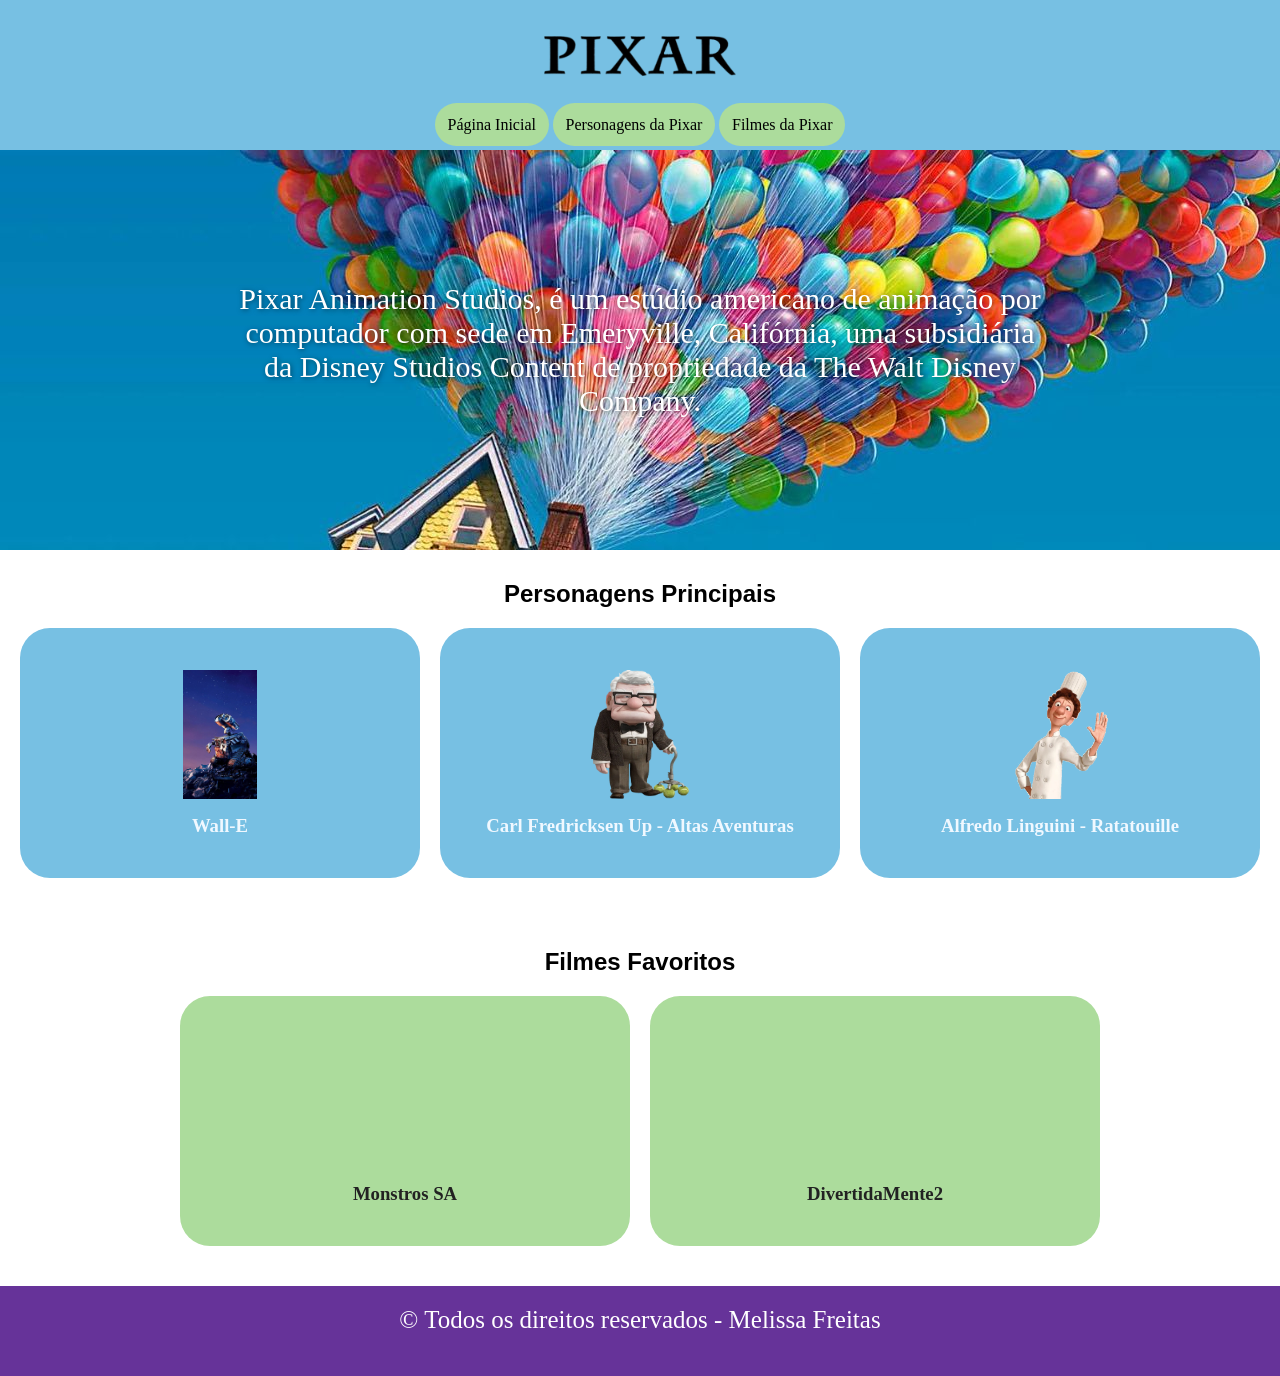
==== index.html @ e5bae954 "Site Canva Melissa" ====
<!DOCTYPE html> <!-- Informa ao computador que o tipo de documento é o HTML-->
<html lang="pt-br"> <!-- Informa ao site que o idioma dele é o Português-->
<head> <!-- Cabeça do Site -->
    <meta charset="UTF-8">
    <meta name="viewport" content="width=device-width, initial-scale=1.0">
    <link rel="stylesheet" href="style.css"> <!-- Aqui é onde conecta o CSS ao html, "style.css" é o nome do nosso arquivo do Cascading Style Sheet-->
    <title>Pixar</title> <!-- Aqui informa o título-->
</head>
<body> <!-- Aqui é o corpo do Site, ou seja, todo o conteúdo que for aparecer no Site -->
<header> <!-- Cabeçalho do site -->
    <img id="logo" src="./Imagens/LOGO_PIXAR-removebg-preview.png" alt="Logo da Pixar em png"> <!-- Aqui é onde podemos colocar uma imagem no nosso site. id significa Identificador, ou seja, nesse caso o nosso id se chama "logo" já no SRC, significa SOURCE, ou seja significa o caminho -->
    <nav> <!-- Ele serve para criar uma seção de navegação -->
        <a href="Inicio.html">Página Inicial</a>  <!--a tag "a" serve para criar uma âncora do site e já o "href" serve para indicar o endereço da âncora-->
        <a href="Personagens.html">Personagens da Pixar</a> <!--a tag "a" serve para criar uma âncora do site e já o "href" serve para indicar o endereço da âncora-->
        <a href="Filmes.html">Filmes da Pixar</a> <!--a tag "a" serve para criar uma âncora do site e já o "href" serve para indicar o endereço da âncora-->
    </nav> <!--Fechamento da seção do nav-->

</header> <!--Fechamento do Cabeçalho-->

<main> <!--Aqui é o conteúdo principal do site -->
  
    <section id="banner">
        <p class="paragrafo">Pixar Animation Studios, é um estúdio americano de animação por computador com sede em Emeryville, Califórnia, uma subsidiária da Disney Studios Content de propriedade da The Walt Disney Company.</p>
    </section>

    <!-- Títulos de seções principais ganham mais destaque fora do container flex se você quiser alinhar à esquerda, ou dentro se quiser centralizar -->
    <h2 style="text-align: center; margin-top: 30px; font-family: sans-serif;">Personagens Principais</h2>
    <section id="personagens">
        <article class="card">
            <img src="./Imagens/WALL E Ver.jpg" alt="Wall-E">
            <h3>Wall-E</h3>
        </article>
        
        <article class="card">
            <img src="./Imagens/Carl Fredricksen.png" alt="Carl Fredricksen">
            <h3>Carl Fredricksen Up - Altas Aventuras</h3>
        </article>
        
        <article class="card">
            <img src="./Imagens/Alfredo Linguini.webp" alt="Alfredo Linguini">
            <h3>Alfredo Linguini - Ratatouille</h3>
        </article>
    </section>

    <h2 style="text-align: center; margin-top: 30px; font-family: sans-serif;">Filmes Favoritos</h2>
    <section id="filmes-favoritos"> <!-- Corrigido: sem espaços no ID -->
        <!-- Corrigido: Mudamos de id para class para poder repetir o elemento na página -->
        <article class="card-filmes">
            <img src="" alt="">
            <h3>Monstros SA</h3>
        </article>

        <article class="card-filmes">
            <img src="" alt="">
            <h3>DivertidaMente2</h3>
        </article>
    </section>
</main>
    <footer>
        <p>&copy; Todos os direitos reservados - Melissa Freitas</p>
    </footer>
</body>
</html>
---- style.css ----
*{ /* O "*" serve para selecionar todos os elementos da página*/
    margin: 0%; /* Margin é o espaço externo */
    padding: 0%; /* Padding é o espaço interno */
    box-sizing: border-box; /* O tamanho da caixa e o "border-box" serve para fazer com que o width e height de um elemento incluam o padding e a border */ 
}

header /* CABEÇALHO */{
    background-color: #77c0e3; /* Coloca a cor de fundo do Site */
    height: 150px; /* Significa "altura" ou seja, você está dizendo para o CSS que você quer uma altura de 150 Pixels*/ 
    text-align: center; /* Text-Align serve para definir como o texto fica alinhado*/
}

a /* ÂNCORA */{ 
    margin-top: 5%; 
    background-color: #acdc9c;
    padding: 1%;
    border-radius: 25px;
    text-decoration: none; /* Opcional: Remove o sublinhado azul padrão dos links */
    color: black;
}

#logo /* LOGO */{
    width: 200px;
}

.up{
    width: 100%;
    height: 800px;
}

#banner{
    width: 100%;
    height: 400px;
    background-color: mediumaquamarine;
    background-image: url(./Imagens/up.jpg);
    background-position: top;
    background-repeat: no-repeat;
    background-size: cover;
    display: flex;
    justify-content: center;
    align-items: center;
}

.paragrafo{
    padding: 20px;
    width: 850px;
    font-size: 30px;
    text-align: center;
    color: white;
    text-shadow: 1px 1px 5px rgba(0, 0, 0, 0.5); /* Ajuda a ler o texto por cima da imagem do Up */
}

/* Regra geral para imagens soltas na página */
img{
    width: 100px;
}

/* CONTAINER DOS PERSONAGENS: Alinha os cards um ao lado do outro e centraliza na tela */
#personagens {
    display: flex;
    flex-wrap: wrap;
    justify-content: center;
    gap: 20px;
    padding: 20px 20px 40px 20px;
}

/* O CARD DOS PERSONAGENS: Agora usa Flexbox para alinhar tudo por dentro */
.card{
    text-align: center;
    width: 400px;
    height: 250px;
    background-color: #77c0e3;
    color: aliceblue;
    border-radius: 30px;
    padding: 20px;
    
    /* Ativa o alinhamento em coluna e centraliza o conteúdo */
    display: flex;
    flex-direction: column;
    align-items: center;
    justify-content: center;
    gap: 15px; /* Espaço fixo perfeito entre a imagem e o texto */
}

/* AS IMAGENS DENTRO DOS CARDS: Resolve o problema do desalinhamento */
.card img {
    width: auto;
    height: 130px; /* Garante que todas tenham exatamente a mesma altura */
    object-fit: contain; /* Ajusta a imagem perfeitamente sem esticar ou cortar */
}

/* CONTAINER DE FILMES FAVORITOS */
#filmes-favoritos {
    display: flex;
    flex-wrap: wrap;
    justify-content: center;
    gap: 20px;
    padding: 20px 20px 40px 20px;
}

/* O CARD DOS FILMES: Atualizado de ID para Classe (.) */
.card-filmes {
    display: flex;
    flex-direction: column;
    align-items: center;
    justify-content: center;
    gap: 15px;
    width: 450px;
    height: 250px;
    background-color: #acdc9c;
    border-radius: 30px;
    text-align: center;
    color: #222; /* Cor escura no texto para dar leitura no fundo verde claro */
    padding: 20px;
}

/* Prepara a configuração das futuras imagens dos seus filmes */
.card-filmes img {
    width: auto;
    height: 130px;
    object-fit: contain;
}

footer{
    padding-top:20px;
    height: 90px;
    background-color: rebeccapurple;
    color: white;
    text-align: center;
    font-size: 25px;
}
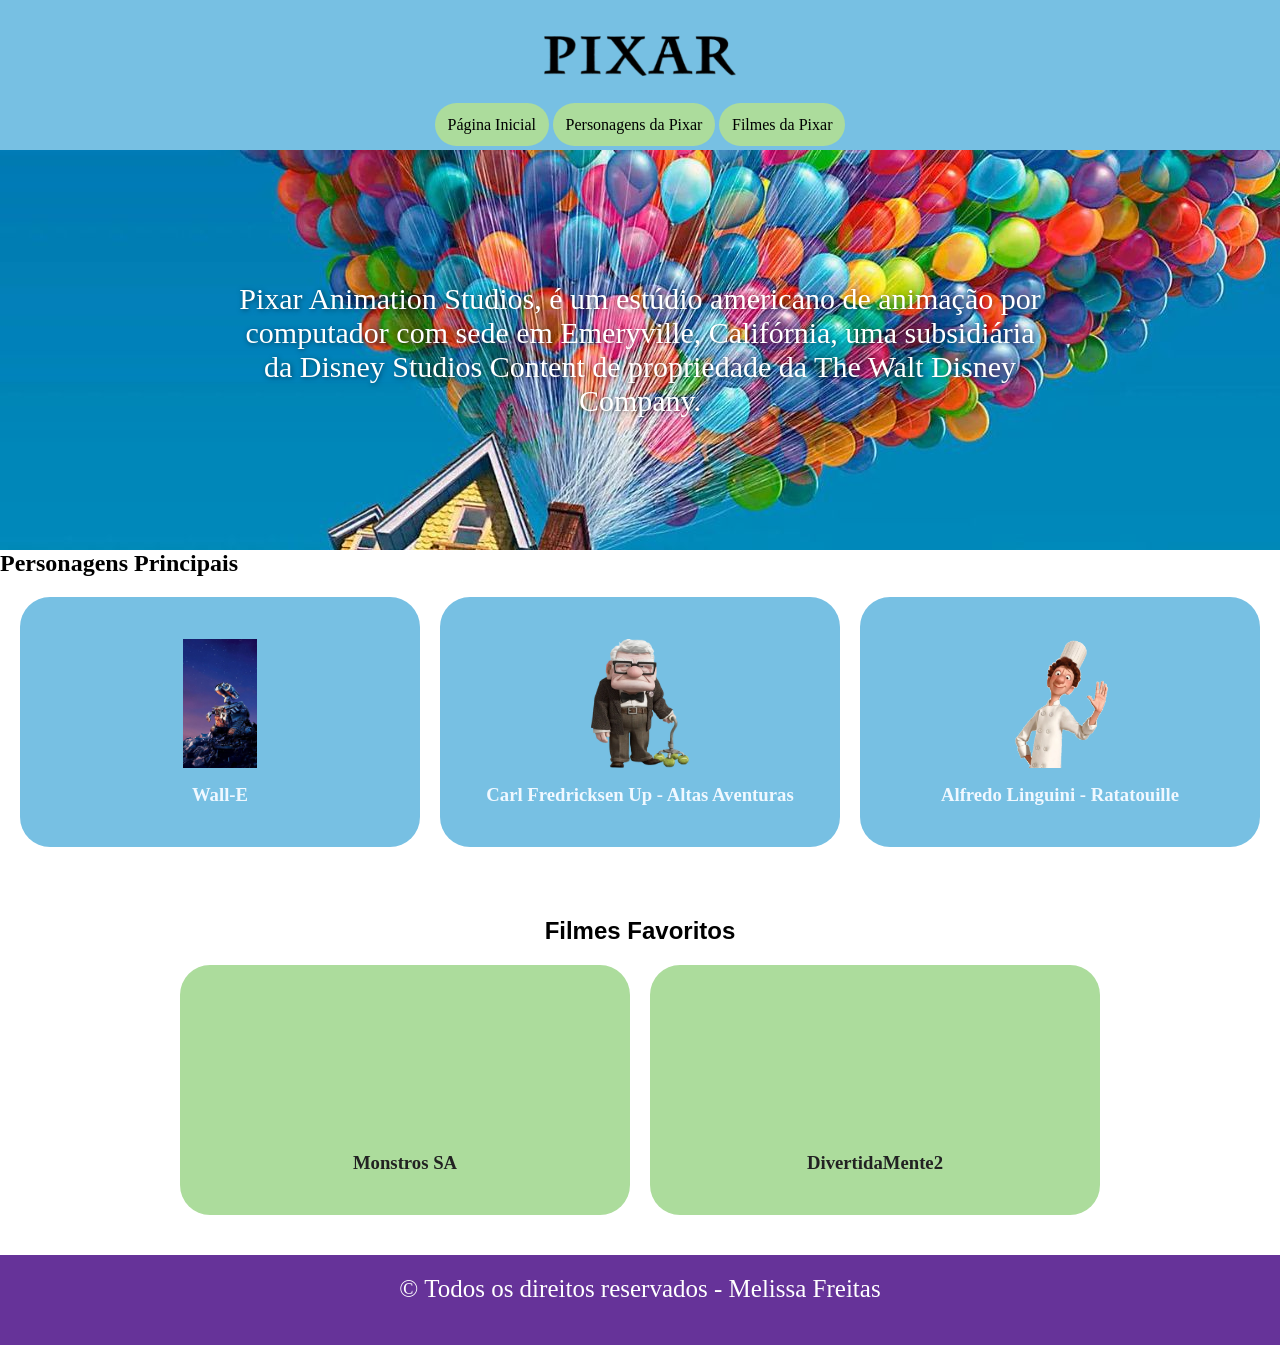
==== commit ba0345d8: "Site de Personagens da Pixar" ====
--- a/index.html
+++ b/index.html
@@ -24,7 +24,7 @@
     </section>
 
     <!-- Títulos de seções principais ganham mais destaque fora do container flex se você quiser alinhar à esquerda, ou dentro se quiser centralizar -->
-    <h2 style="text-align: center; margin-top: 30px; font-family: sans-serif;">Personagens Principais</h2>
+    <h2>Personagens Principais</h2>
     <section id="personagens">
         <article class="card">
             <img src="./Imagens/WALL E Ver.jpg" alt="Wall-E">
